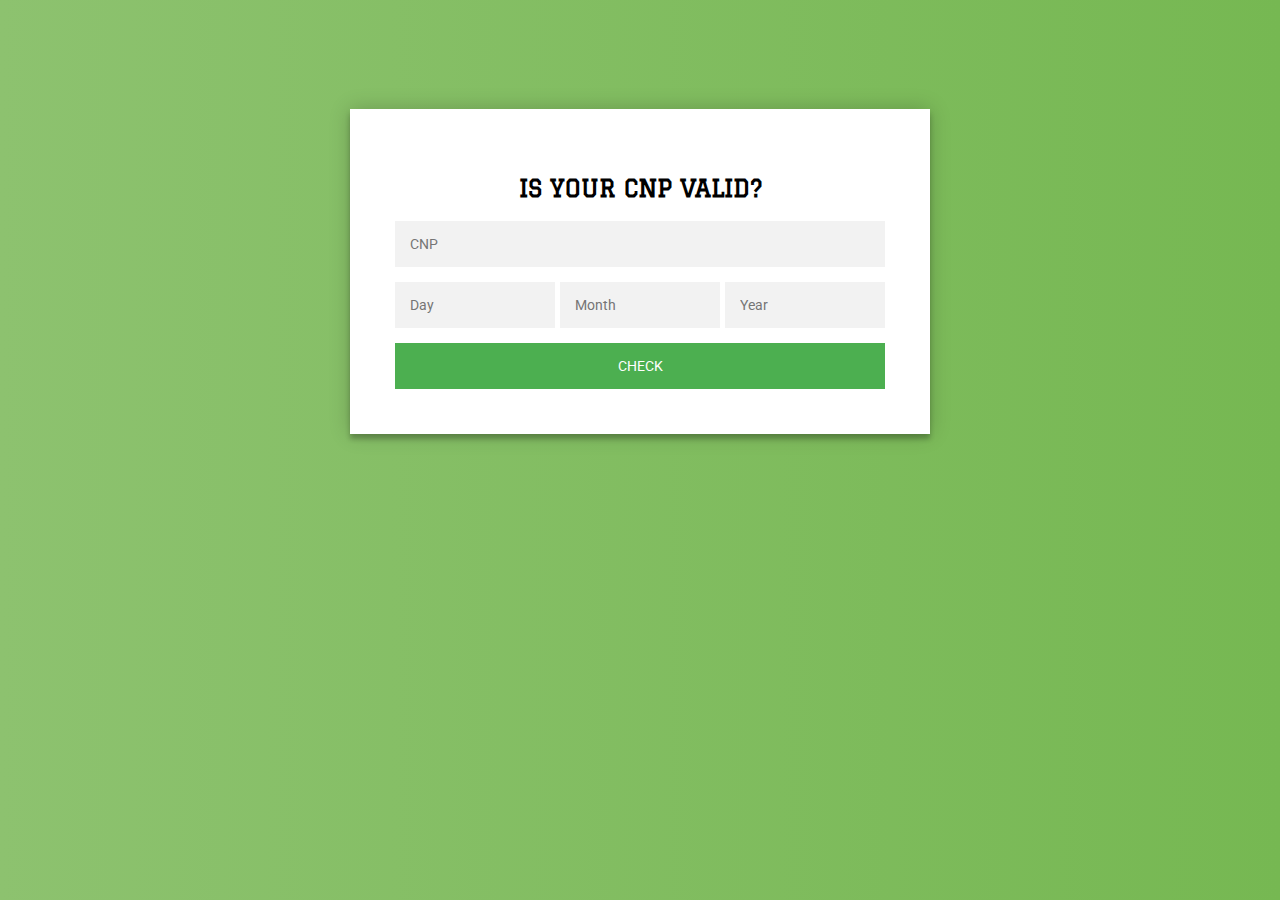
==== index.html @ 4c553aa4 "adding initial files" ====
<!DOCTYPE html>
<html>
<head>
  <title>CheckMyCNP</title>
  <link rel="stylesheet" type="text/css" href="style.css">
  <script type="text/javascript" src="script.js"></script>
</head>
  <body>
    <div class="cnp-page">
      <div class="form">
        <form class="cnp-form" id="postResult" onsubmit="return false">
          <h2>IS YOUR CNP VALID?</h2>
          <input type="text" placeholder="CNP" id="cnp" onkeypress="validate(event)" />
          <div id="verificari">
            <input type="text" name="day" id="dayTextBox" placeholder="Day" onkeypress="validate(event)"/>
            <input type="text" name="month" id="monthTextBox" placeholder="Month" onkeypress="validate(event)"/>
            <input type="text" name="year" id="yearTextBox" placeholder="Year" onkeypress="validate(event)"/>
          </div>
          <button id="check" onclick="checkCnp()">Check</button>
        </form>
      </div>
    </div>
  </body>
</html>
---- style.css ----
@import url(https://fonts.googleapis.com/css?family=Roboto:300);
@import url('https://fonts.googleapis.com/css?family=Graduate&display=swap');

.cnp-page {
  width: 580px;
  padding: 8% 0 0;
  margin: auto;
}
.form {
  position: relative;
  z-index: 1;
  background: #FFFFFF;
  max-width: 580px;
  margin: 0 auto 50px;
  padding: 45px;
  text-align: center;
  box-shadow: 0 0 20px 0 rgba(0, 0, 0, 0.2), 0 5px 5px 0 rgba(0, 0, 0, 0.24);
}
.form input {
  font-family: "Roboto", sans-serif;
  outline: 0;
  background: #f2f2f2;
  width: 100%;
  border: 0;
  margin: 0 0 15px;
  padding: 15px;
  box-sizing: border-box;
  font-size: 14px;
}
#verificari{
  display: flex;
  flex-wrap: nowrap;
  justify-content: space-between;
}
#monthTextBox{
  margin: 0 5px 15px 5px;
}
.form button {
  font-family: "Roboto", sans-serif;
  text-transform: uppercase;
  outline: 0;
  background: #4CAF50;
  width: 100%;
  border: 0;
  padding: 15px;
  color: #FFFFFF;
  font-size: 14px;
  -webkit-transition: all 0.3 ease;
  transition: all 0.3 ease;
  cursor: pointer;
}
.form button:hover,.form button:active,.form button:focus {
  background: #43A047;
}
h2{
  font-family: 'Graduate', cursive;
}
body {
  background: #76b852; /* fallback for old browsers */
  background: -webkit-linear-gradient(right, #76b852, #8DC26F);
  background: -moz-linear-gradient(right, #76b852, #8DC26F);
  background: -o-linear-gradient(right, #76b852, #8DC26F);
  background: linear-gradient(to left, #76b852, #8DC26F);
  font-family: "Roboto", sans-serif;
  -webkit-font-smoothing: antialiased;
  -moz-osx-font-smoothing: grayscale;      
}
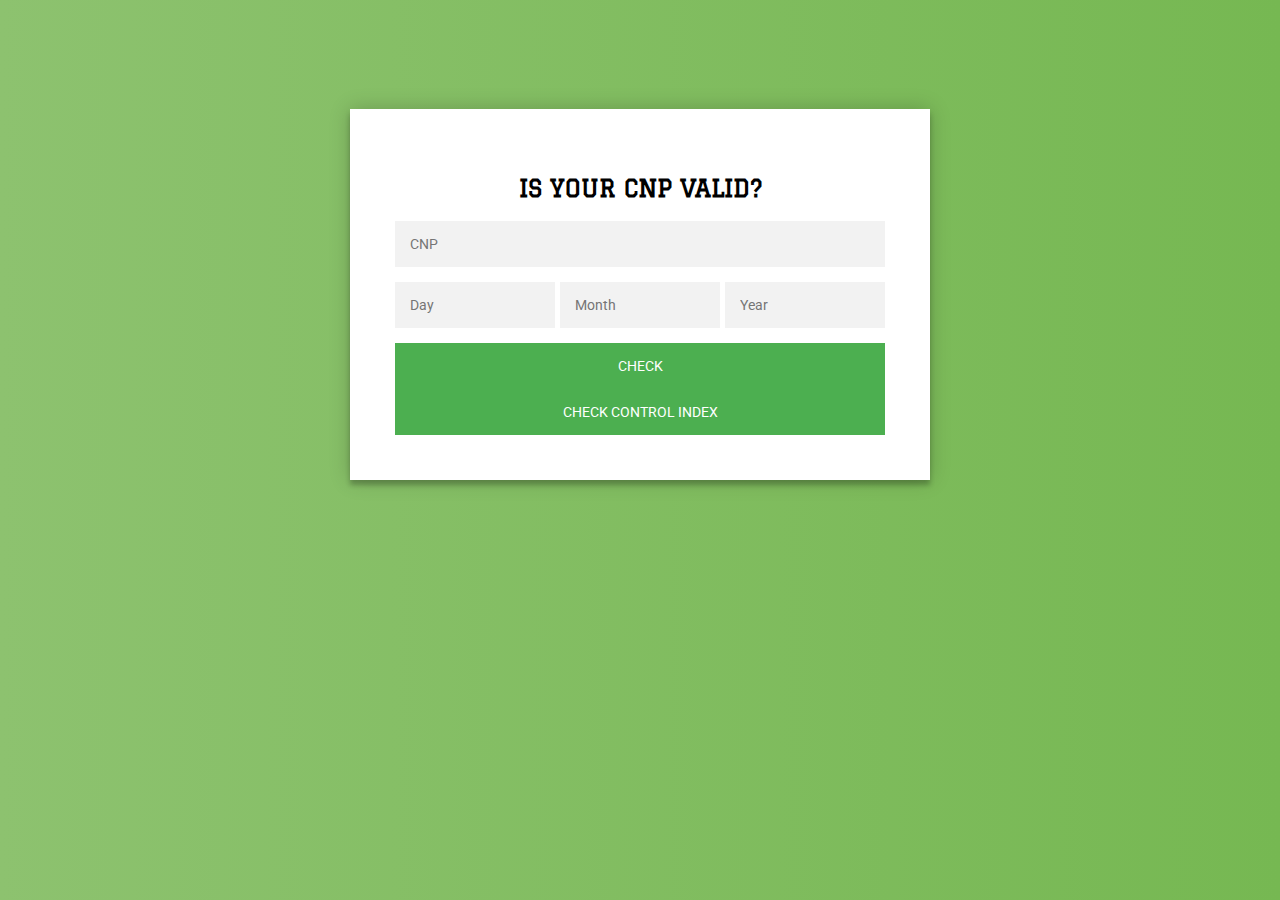
==== commit 57d10961: "added control index verification" ====
--- a/index.html
+++ b/index.html
@@ -17,6 +17,7 @@
             <input type="text" name="year" id="yearTextBox" placeholder="Year" onkeypress="validate(event)"/>
           </div>
           <button id="check" onclick="checkCnp()">Check</button>
+          <button id="checkControlIndex" onclick="checkCnpLastNumber()">Check Control Index</button>
         </form>
       </div>
     </div>
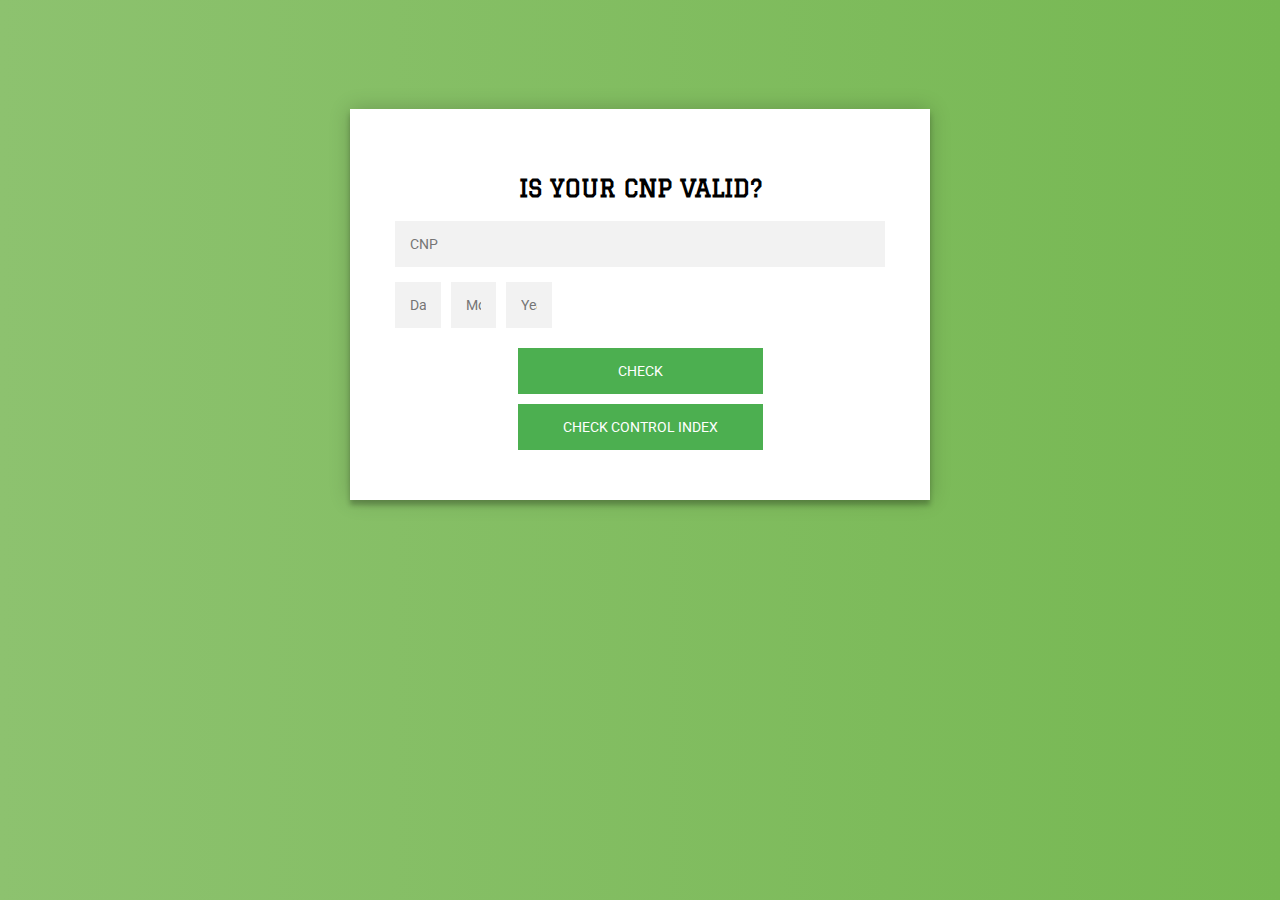
==== commit e520d856: "corections on index control check and css" ====
--- a/index.html
+++ b/index.html
@@ -15,9 +15,9 @@
             <input type="text" name="day" id="dayTextBox" placeholder="Day" onkeypress="validate(event)"/>
             <input type="text" name="month" id="monthTextBox" placeholder="Month" onkeypress="validate(event)"/>
             <input type="text" name="year" id="yearTextBox" placeholder="Year" onkeypress="validate(event)"/>
-          </div>
-          <button id="check" onclick="checkCnp()">Check</button>
-          <button id="checkControlIndex" onclick="checkCnpLastNumber()">Check Control Index</button>
+          </div id="checkButtons">
+            <button id="check" onclick="checkCnp()">Check</button>
+            <button id="checkControlIndex" onclick="checkCnpLastNumber()">Check Control Index</button>
         </form>
       </div>
     </div>
--- a/style.css
+++ b/style.css
@@ -28,27 +28,35 @@
   font-size: 14px;
 }
 #verificari{
+  width: 32%;
   display: flex;
-  flex-wrap: nowrap;
+  flex-wrap: no-wrap;
   justify-content: space-between;
 }
 #monthTextBox{
-  margin: 0 5px 15px 5px;
+  margin: 0 10px 15px 10px;
 }
+
 .form button {
   font-family: "Roboto", sans-serif;
   text-transform: uppercase;
   outline: 0;
   background: #4CAF50;
-  width: 100%;
+  width: 50%;
   border: 0;
   padding: 15px;
+  margin: 5px 0 5px 0;
   color: #FFFFFF;
   font-size: 14px;
   -webkit-transition: all 0.3 ease;
   transition: all 0.3 ease;
   cursor: pointer;
 }
+#checkButtons{
+  display: inline-flex;
+  justify-content: space-between;
+}
+
 .form button:hover,.form button:active,.form button:focus {
   background: #43A047;
 }
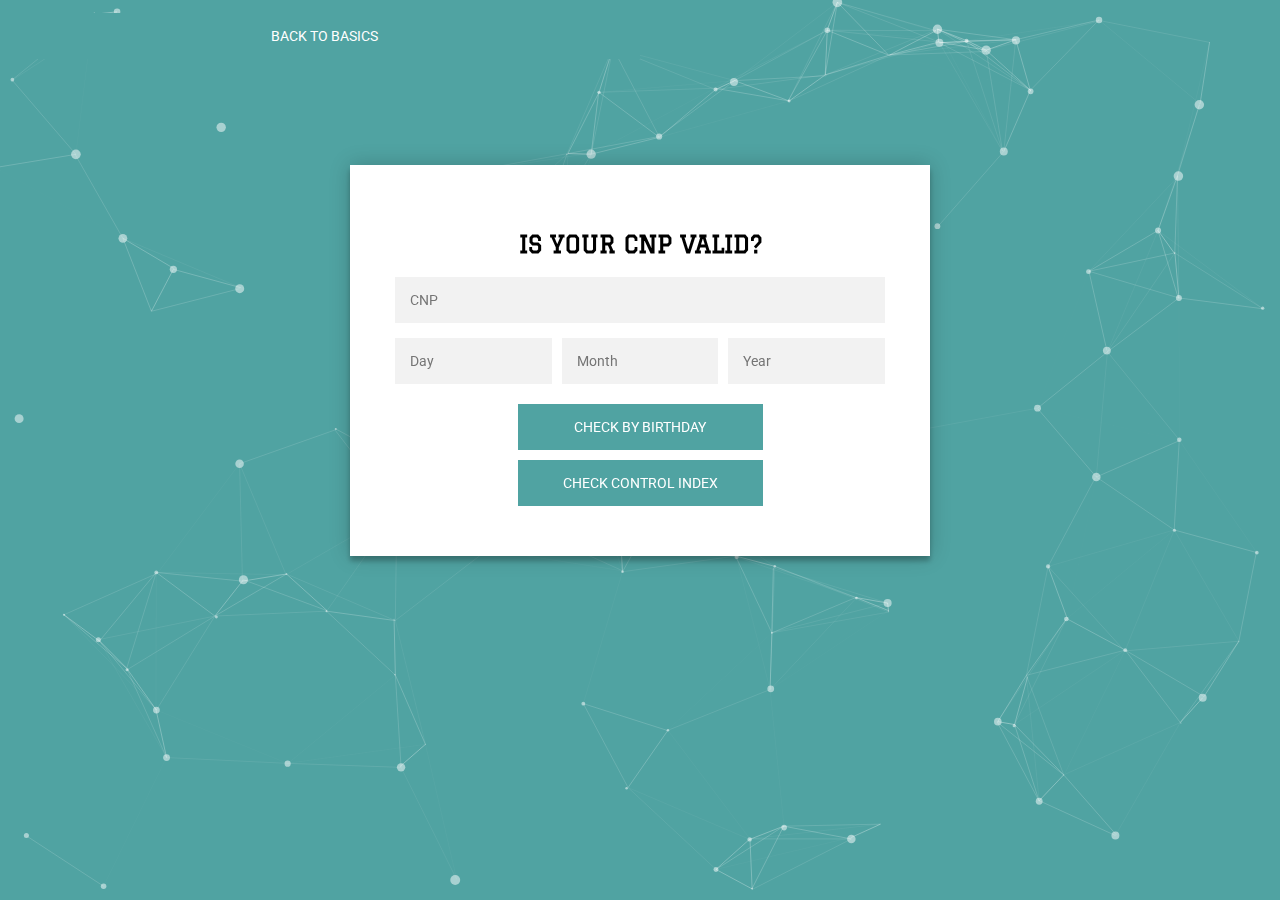
==== commit c3772948: "added css backgounds animations and landing page" ====
--- a/index.html
+++ b/index.html
@@ -1,28 +1,46 @@
-<!DOCTYPE html>
-<html>
-<head>
-  <title>CheckMyCNP</title>
-  <link rel="stylesheet" type="text/css" href="style.css">
-  <script type="text/javascript" src="script.js"></script>
-</head>
-  <body>
-    <div class="cnp-page">
-      <div class="form">
-        <form class="cnp-form" id="postResult" onsubmit="return false">
-          <h2>IS YOUR CNP VALID?</h2>
-          <input type="text" placeholder="CNP" id="cnp" onkeypress="validate(event)" />
-          <div id="verificari">
-            <input type="text" name="day" id="dayTextBox" placeholder="Day" onkeypress="validate(event)"/>
-            <input type="text" name="month" id="monthTextBox" placeholder="Month" onkeypress="validate(event)"/>
-            <input type="text" name="year" id="yearTextBox" placeholder="Year" onkeypress="validate(event)"/>
-          </div id="checkButtons">
-            <button id="check" onclick="checkCnp()">Check</button>
-            <button id="checkControlIndex" onclick="checkCnpLastNumber()">Check Control Index</button>
-        </form>
-      </div>
-    </div>
-  </body>
-</html>
-
-
-
+<!DOCTYPE html>
+<html lang="en">
+<head>
+  <meta charset="utf-8">
+  <title>Check your CNP</title>
+  <meta name="description" content="particles.js is a lightweight JavaScript library for creating particles.">
+  <meta name="author" content="Vincent Garreau" />
+  <meta name="viewport" content="width=device-width, initial-scale=1.0, minimum-scale=1.0, maximum-scale=1.0, user-scalable=no">
+  <link rel="stylesheet" type="text/css" href="style.css">
+  
+</head>
+<body>
+
+<!-- count particles -->
+<div class="count-particles">
+  
+</div>
+
+<!-- particles.js container -->
+<div id="particles-js"></div>
+<button id="home" onclick="location.href='landing.html'">Back to basics</button>
+<div class="cnp-page">
+
+  <div class="form">
+    <form class="cnp-form" id="postResult" onsubmit="return false">
+      <h2>IS YOUR CNP VALID?</h2>
+      <input type="text" placeholder="CNP" id="cnp" onkeypress="validate(event)" />
+      <div id="verificari">
+        <input type="text" name="day" id="dayTextBox" placeholder="Day" onkeypress="validate(event)"/>
+        <input type="text" name="month" id="monthTextBox" placeholder="Month" onkeypress="validate(event)"/>
+        <input type="text" name="year" id="yearTextBox" placeholder="Year" onkeypress="validate(event)"/>
+      </div id="checkButtons">
+        <button id="check" onclick="checkCnp()">Check by birthday</button>
+        <button id="checkControlIndex" onclick="checkCnpLastNumber()">Check Control Index</button>
+    </form>
+  </div>
+</div>
+
+<!-- scripts -->
+<script src="../particles.js"></script>
+<script src="js/app.js"></script>
+<script type="text/javascript" src="script.js"></script>
+
+
+</body>
+</html>--- a/style.css
+++ b/style.css
@@ -1,75 +1,90 @@
-@import url(https://fonts.googleapis.com/css?family=Roboto:300);
-@import url('https://fonts.googleapis.com/css?family=Graduate&display=swap');
-
-.cnp-page {
-  width: 580px;
-  padding: 8% 0 0;
-  margin: auto;
-}
-.form {
-  position: relative;
-  z-index: 1;
-  background: #FFFFFF;
-  max-width: 580px;
-  margin: 0 auto 50px;
-  padding: 45px;
-  text-align: center;
-  box-shadow: 0 0 20px 0 rgba(0, 0, 0, 0.2), 0 5px 5px 0 rgba(0, 0, 0, 0.24);
-}
-.form input {
-  font-family: "Roboto", sans-serif;
-  outline: 0;
-  background: #f2f2f2;
-  width: 100%;
-  border: 0;
-  margin: 0 0 15px;
-  padding: 15px;
-  box-sizing: border-box;
-  font-size: 14px;
-}
-#verificari{
-  width: 32%;
-  display: flex;
-  flex-wrap: no-wrap;
-  justify-content: space-between;
-}
-#monthTextBox{
-  margin: 0 10px 15px 10px;
-}
-
-.form button {
-  font-family: "Roboto", sans-serif;
-  text-transform: uppercase;
-  outline: 0;
-  background: #4CAF50;
-  width: 50%;
-  border: 0;
-  padding: 15px;
-  margin: 5px 0 5px 0;
-  color: #FFFFFF;
-  font-size: 14px;
-  -webkit-transition: all 0.3 ease;
-  transition: all 0.3 ease;
-  cursor: pointer;
-}
-#checkButtons{
-  display: inline-flex;
-  justify-content: space-between;
-}
-
-.form button:hover,.form button:active,.form button:focus {
-  background: #43A047;
-}
-h2{
-  font-family: 'Graduate', cursive;
-}
-body {
-  background: #76b852; /* fallback for old browsers */
-  background: -webkit-linear-gradient(right, #76b852, #8DC26F);
-  background: -moz-linear-gradient(right, #76b852, #8DC26F);
-  background: -o-linear-gradient(right, #76b852, #8DC26F);
-  background: linear-gradient(to left, #76b852, #8DC26F);
-  font-family: "Roboto", sans-serif;
-  -webkit-font-smoothing: antialiased;
-  -moz-osx-font-smoothing: grayscale;      
+@import url(https://fonts.googleapis.com/css?family=Roboto:300);
+@import url('https://fonts.googleapis.com/css?family=Graduate&display=swap');
+
+.cnp-page {
+  width: 580px;
+  padding: 8% 0 0;
+  margin: auto;
+  z-index: 2;
+}
+#particles-js{
+  width: 100%;
+  height: auto;
+  z-index: -1;
+  position: fixed;
+  top: 0;
+  right: 0;
+  bottom: 0;
+  left: 0;
+}
+
+.form {
+  position: relative;
+  z-index: 2;
+  background: #FFFFFF;
+  max-width: 580px;
+  margin: 0 auto 50px;
+  padding: 45px;
+  text-align: center;
+  box-shadow: 0 0 20px 0 rgba(0, 0, 0, 0.2), 0 5px 5px 0 rgba(0, 0, 0, 0.24);
+}
+.form input {
+  font-family: "Roboto", sans-serif;
+  outline: 0;
+  background: #f2f2f2;
+  width: 100%;
+  border: 0;
+  margin: 0 0 15px;
+  padding: 15px;
+  box-sizing: border-box;
+  font-size: 14px;
+}
+#verificari{
+  width: 100%;
+  display: flex;
+  flex-wrap: no-wrap;
+  justify-content: space-between;
+}
+#monthTextBox{
+  margin: 0 10px 15px 10px;
+}
+
+button {
+  font-family: "Roboto", sans-serif;
+  text-transform: uppercase;
+  outline: 0;
+  background: #50a3a2;
+  width: 50%;
+  border: 0;
+  padding: 15px;
+  margin: 5px 0 5px 0;
+  color: #FFFFFF;
+  font-size: 14px;
+  -webkit-transition: all 0.3 ease;
+  transition: all 0.3 ease;
+  cursor: pointer;
+}
+#checkButtons{
+  display: inline-flex;
+  justify-content: space-between;
+}
+
+.form button:hover,.form button:active,.form button:focus {
+  background: #43A047;
+}
+h2{
+  font-family: 'Graduate', cursive;
+}
+
+
+body {
+  background: #76b852; /* fallback for old browsers */
+  background: -webkit-linear-gradient(right, #76b852, #8DC26F);
+  background: -moz-linear-gradient(right, #76b852, #8DC26F);
+  background: -o-linear-gradient(right, #76b852, #8DC26F);
+  background: linear-gradient(to left, #76b852 , #8DC26F);
+  background: linear-gradient(to bottom right, #50a3a2 0%, #50a3a2 100%);
+  font-family: "Roboto", sans-serif;
+  -webkit-font-smoothing: antialiased;
+  -moz-osx-font-smoothing: grayscale;      
 }